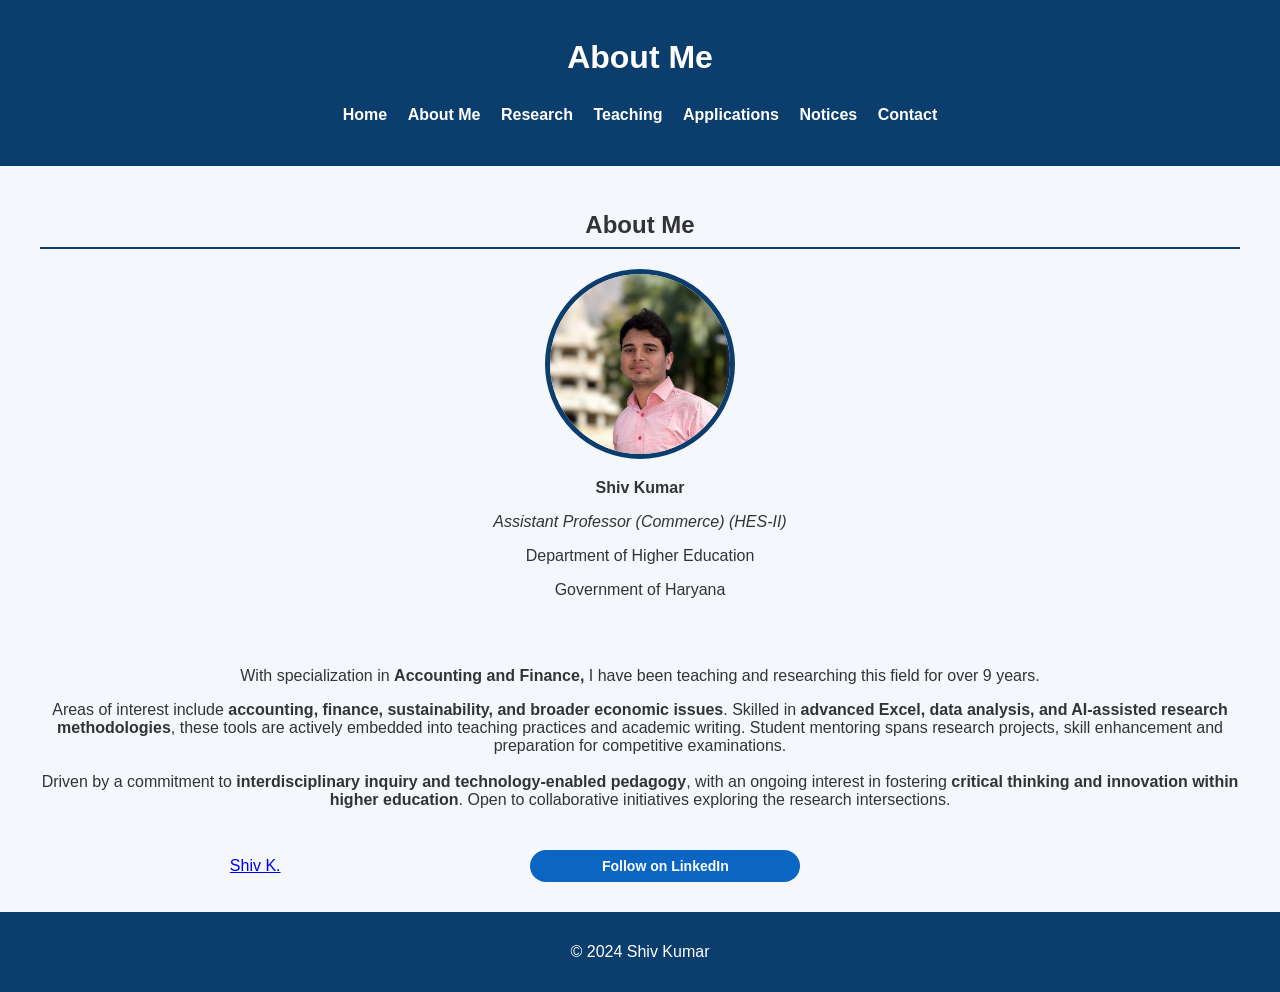
==== about.html @ 6a3a280c "Update about.html" ====
<!DOCTYPE html>
<html lang="en">
<head>
    <meta charset="UTF-8">
    <meta name="viewport" content="width=device-width, initial-scale=1.0">
    <title>About Me - Shiv Kumar</title>
    <link rel="stylesheet" href="styles.css">
</head>
<body>
    <header>
        <h1>About Me</h1>
        <nav>
            <ul>
                <li><a href="index.html">Home</a></li>
                <li><a href="about.html">About Me</a></li>
                <li><a href="research.html">Research</a></li>
                <li><a href="teaching.html">Teaching</a></li>
                <li><a href="applications.html">Applications</a></li>
                <li><a href="notices.html">Notices</a></li> 
                <li><a href="contact.html">Contact</a></li>
            </ul>
        </nav>
    </header>

    <section id="about">
        <center>
        <h2>About Me</h2>
        <img src="your-image.jpg" alt="Your Image" class="profile-photo">
        <p><strong>Shiv Kumar</strong><p/> 
        <p><em>Assistant Professor (Commerce) (HES-II)</em></p>
        <p>Department of Higher Education</p>
        <p>Government of Haryana</p>
        <br></br>
        <p>With specialization in <strong>Accounting and Finance,</strong> I have been teaching and researching this field for over 9 years.</p>
        <p>Areas of interest include <strong>accounting, finance, sustainability, and broader economic issues</strong>. Skilled in <strong>advanced Excel, data analysis, and AI-assisted research methodologies</strong>, these tools are actively embedded into teaching practices and academic writing. Student mentoring spans research projects, skill enhancement and preparation for competitive examinations.<br /><br />Driven by a commitment to <strong>interdisciplinary inquiry and technology-enabled pedagogy</strong>, with an ongoing interest in fostering <strong>critical thinking and innovation within higher education</strong>. Open to collaborative initiatives exploring the research intersections.</p>
        </center>
    </section>

<div class="social-section">

  <!-- LinkedIn Badge -->
  <script src="https://platform.linkedin.com/badges/js/profile.js" async defer></script>

  <div class="badge-base LI-profile-badge"
       data-locale="en_US"
       data-size="medium"
       data-theme="light"
       data-type="HORIZONTAL"
       data-vanity="hrcshiv"
       data-version="v1">
    <a class="badge-base__link LI-simple-link"
       href="https://in.linkedin.com/in/hrcshiv?trk=profile-badge">
      Shiv K.
    </a>
  </div>

  <!-- LinkedIn Follow Button -->
  <a class="libutton"
     href="https://www.linkedin.com/comm/mynetwork/discovery-see-all?usecase=PEOPLE_FOLLOWS&followMember=hrcshiv"
     target="_blank"
     rel="noopener noreferrer">
    Follow on LinkedIn
  </a>

  <!-- YouTube Subscribe -->
  <script src="https://apis.google.com/js/platform.js"></script>

  <div class="g-ytsubscribe"
       data-channelid="UCrktvD3_mCuUbPyPjYehIvA"
       data-layout="full"
       data-theme="light"
       data-count="hidden">
  </div>

</div>

<style>
.social-section {
    display: flex;
    flex-direction: row;
    align-items: center;
    justify-content: center;
    gap: 20px;
    width: 100%;
    text-align: center;
}

.badge-base {
    margin-bottom: -50px;
}

    
.libutton {
    display: flex;
    justify-content: center;
    align-items: center;
    width: 270px;
    height: 32px;
    border-radius: 16px;
    background: #0A66C2;
    color: #fff !important;
    text-decoration: none !important;
    font-family: "SF Pro Text", Helvetica, sans-serif;
    font-size: 14px;
    font-weight: 600;
    transition: background 0.2s ease;
}

.libutton:hover {
    background: #004182;
}

/* Ensure embedded widgets are centered */
.badge-base,
.g-ytsubscribe {
    margin: 0 auto;
}
</style>
    
    
    <footer>
        <p>&copy; 2024 Shiv Kumar</p>
    </footer>
</body>
</html>
---- styles.css ----
body{font-family:Segoe UI,Arial,sans-serif;margin:0;background:#f4f7fb;color:#333}
header{background:#0b3d6d;color:#fff;padding:18px;text-align:center;position:sticky;top:0}
nav ul{list-style:none;padding:0}nav li{display:inline-block;margin:8px}nav a{color:#fff;text-decoration:none;font-weight:600}
.hero{text-align:center;padding:40px 20px;background:white}.profile-photo{width:180px;height:180px;border-radius:50%;border:5px solid #0b3d6d}.tag{color:#555}
.buttons a{display:inline-block;margin:8px;padding:10px 18px;background:#0b3d6d;color:#fff;text-decoration:none;border-radius:6px}
.cards{display:grid;grid-template-columns:repeat(auto-fit,minmax(180px,1fr));gap:15px;max-width:1000px;margin:25px auto}.card{background:#fff;padding:20px;border-radius:10px;box-shadow:0 2px 8px rgba(0,0,0,.1);text-align:center}
section{padding:25px;max-width:1200px;margin:auto}iframe{width:100%;max-width:1160px;height:900px;border:none}
footer{background:#0b3d6d;color:#fff;text-align:center;padding:15px;margin-top:30px}h2{border-bottom:2px solid #0b3d6d;padding-bottom:8px}
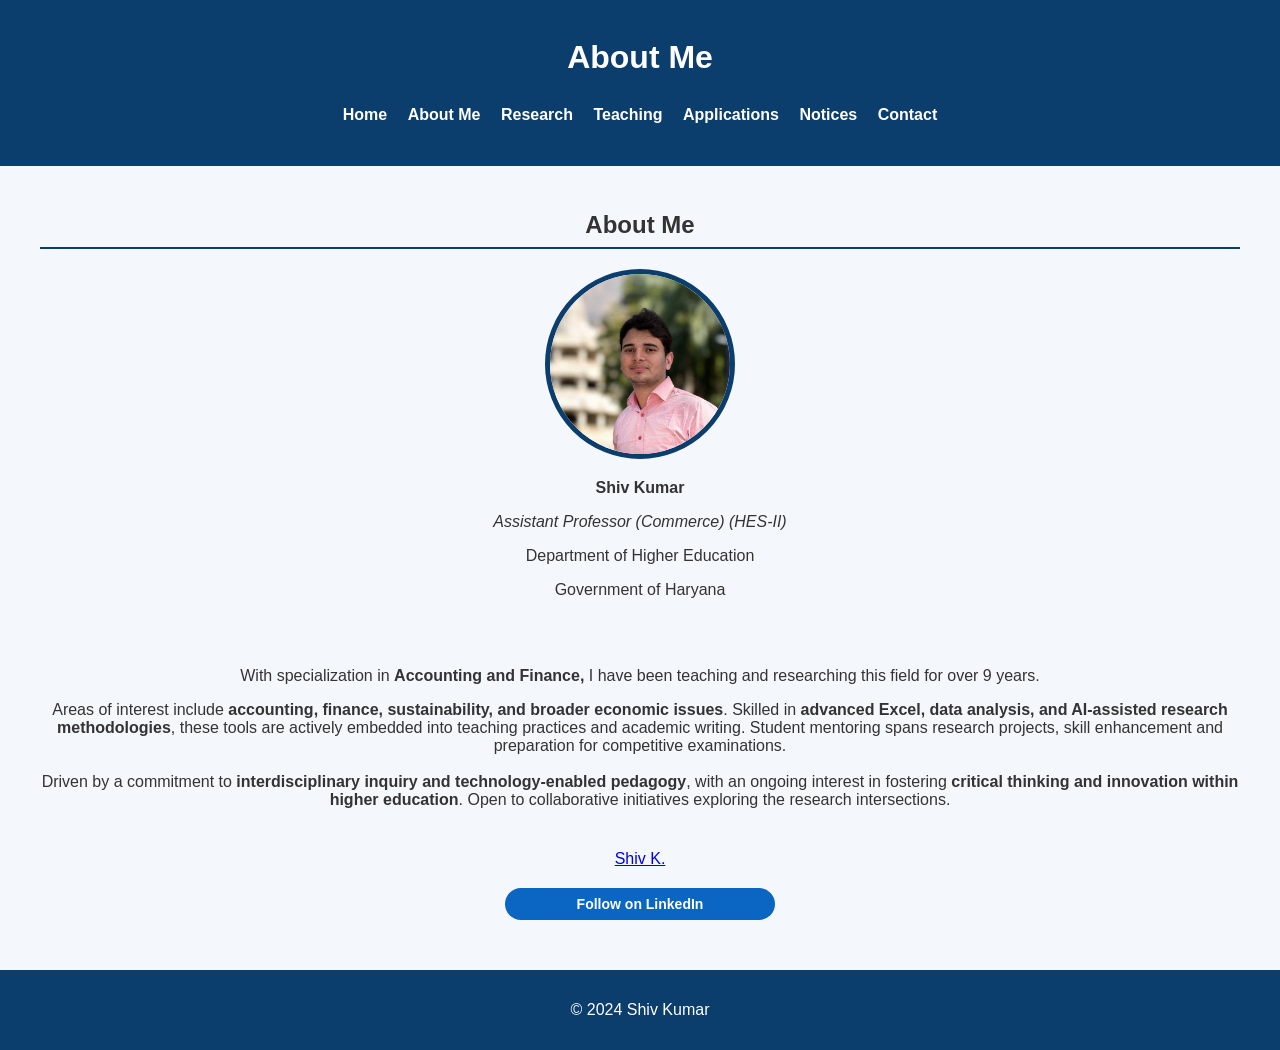
==== commit ce9c82d2: "Update about.html" ====
--- a/about.html
+++ b/about.html
@@ -77,7 +77,7 @@
 <style>
 .social-section {
     display: flex;
-    flex-direction: row;
+    flex-direction: column;
     align-items: center;
     justify-content: center;
     gap: 20px;
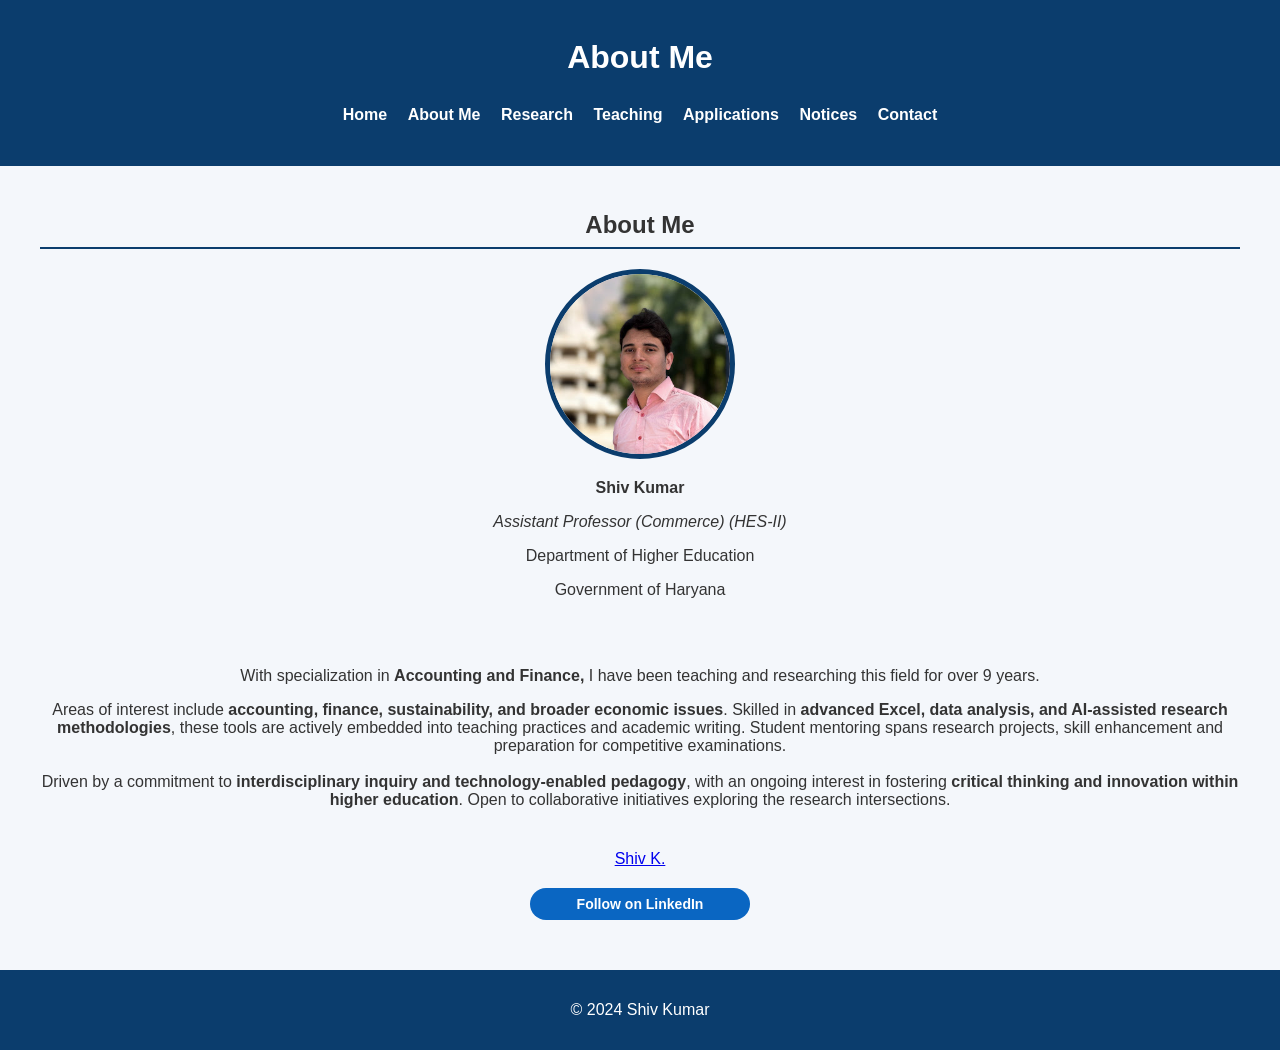
==== commit 07264c3d: "Update about.html" ====
--- a/about.html
+++ b/about.html
@@ -43,7 +43,7 @@
 
   <div class="badge-base LI-profile-badge"
        data-locale="en_US"
-       data-size="medium"
+       data-size="small"
        data-theme="light"
        data-type="HORIZONTAL"
        data-vanity="hrcshiv"
@@ -86,7 +86,7 @@
 }
 
 .badge-base {
-    margin-bottom: -50px;
+    margin-bottom: -20px;
 }
 
     
@@ -94,7 +94,7 @@
     display: flex;
     justify-content: center;
     align-items: center;
-    width: 270px;
+    width: 220px;
     height: 32px;
     border-radius: 16px;
     background: #0A66C2;
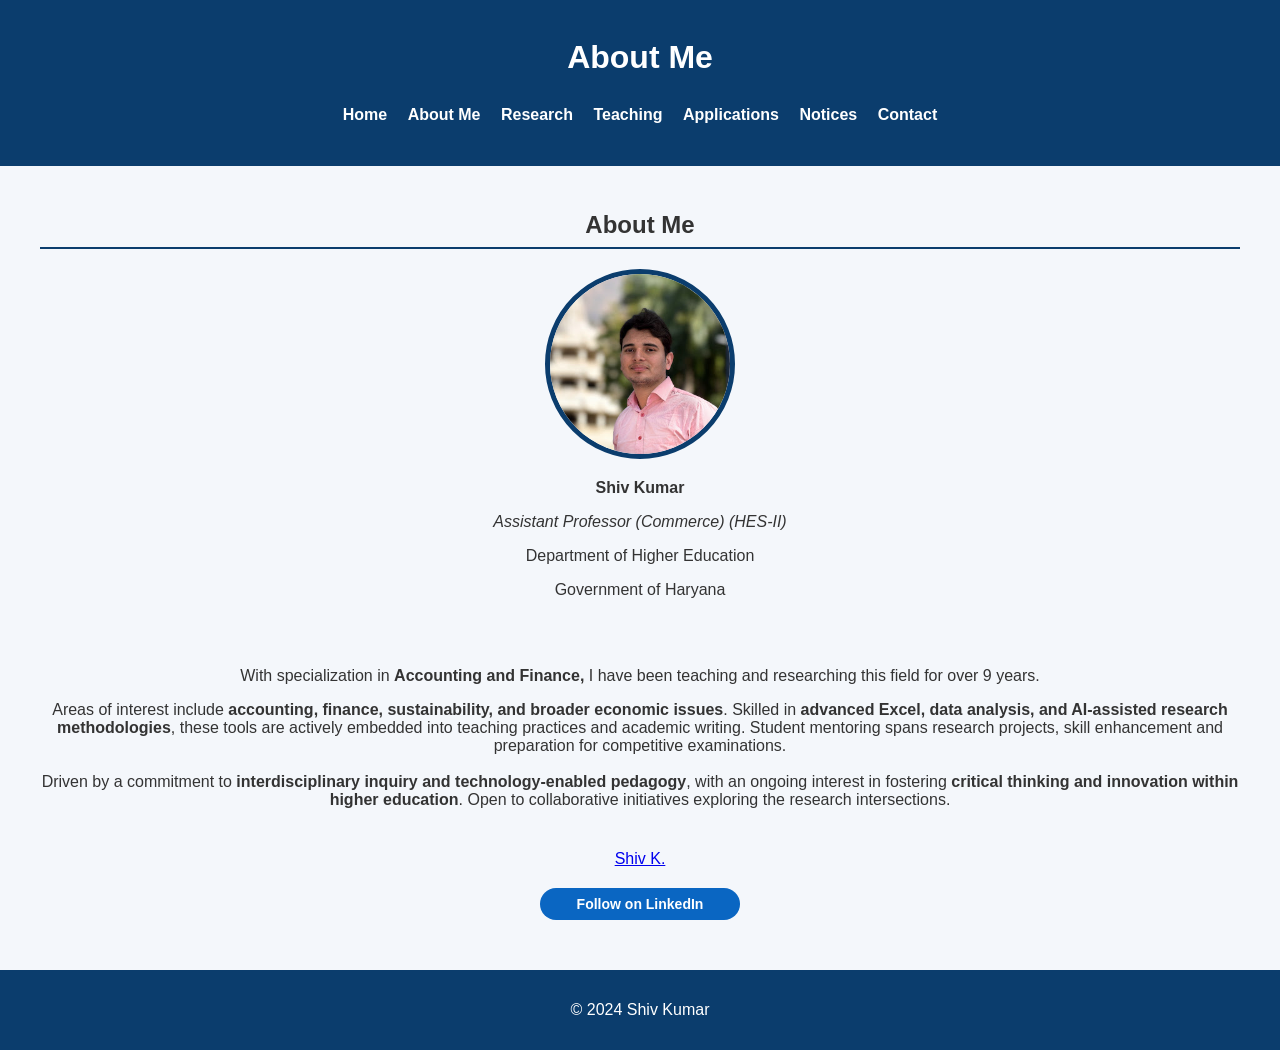
==== commit 45f57f2a: "Fix HTML encoding issues in about.html" ====
--- a/about.html
+++ b/about.html
@@ -94,7 +94,7 @@
     display: flex;
     justify-content: center;
     align-items: center;
-    width: 220px;
+    width: 200px;
     height: 32px;
     border-radius: 16px;
     background: #0A66C2;
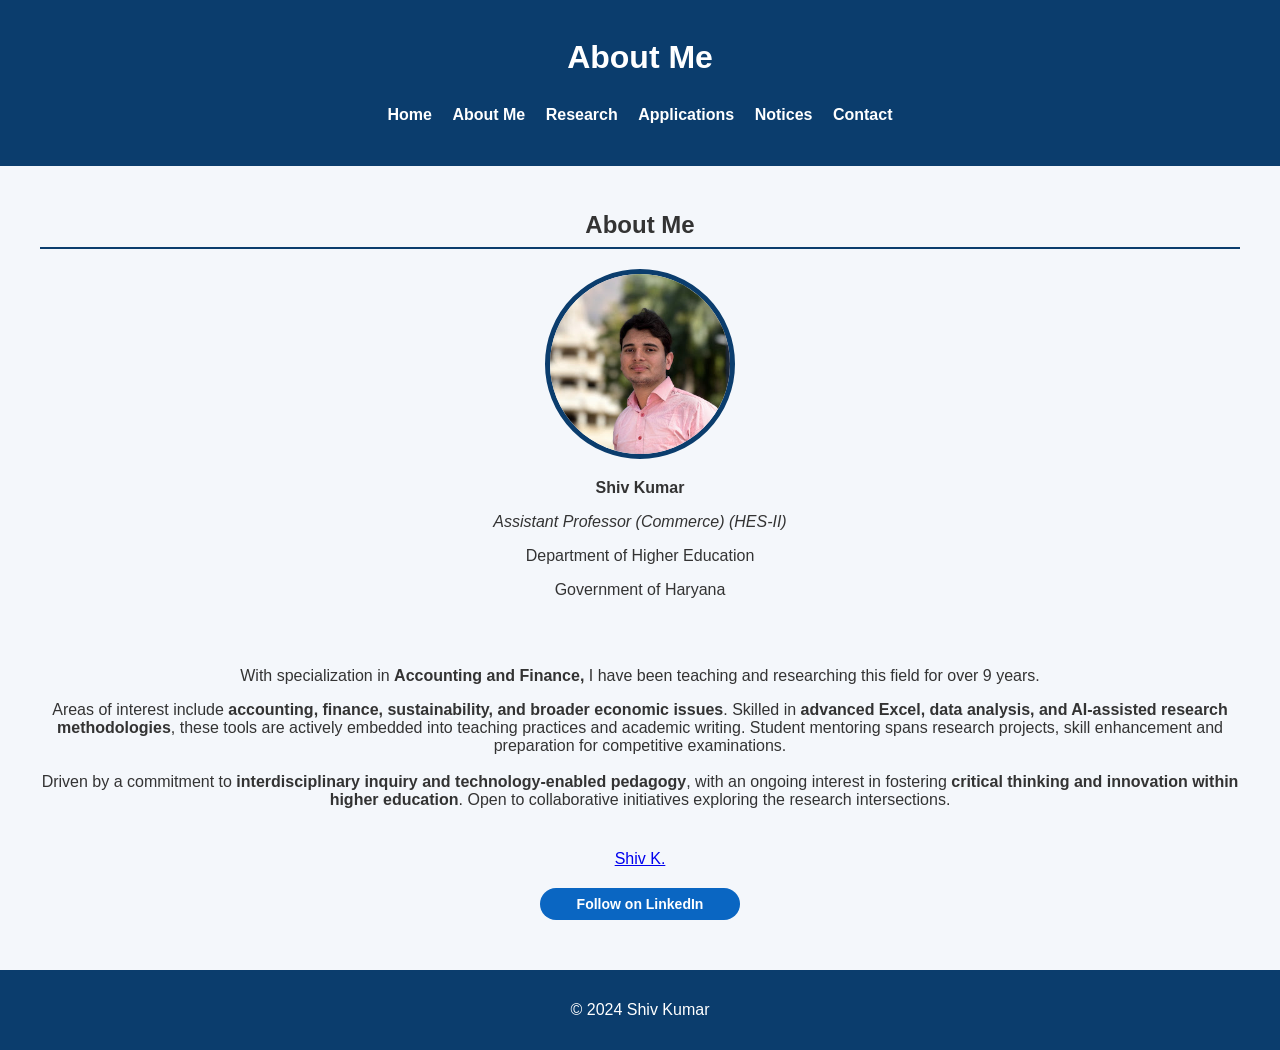
==== commit f639510f: "Update about.html" ====
--- a/about.html
+++ b/about.html
@@ -14,7 +14,6 @@
                 <li><a href="index.html">Home</a></li>
                 <li><a href="about.html">About Me</a></li>
                 <li><a href="research.html">Research</a></li>
-                <li><a href="teaching.html">Teaching</a></li>
                 <li><a href="applications.html">Applications</a></li>
                 <li><a href="notices.html">Notices</a></li> 
                 <li><a href="contact.html">Contact</a></li>
@@ -43,7 +42,7 @@
 
   <div class="badge-base LI-profile-badge"
        data-locale="en_US"
-       data-size="small"
+       data-size="medium"
        data-theme="light"
        data-type="HORIZONTAL"
        data-vanity="hrcshiv"
@@ -86,7 +85,7 @@
 }
 
 .badge-base {
-    margin-bottom: -20px;
+    margin-bottom: -25px;
 }
 
     
--- a/styles.css
+++ b/styles.css
@@ -6,3 +6,30 @@
 .cards{display:grid;grid-template-columns:repeat(auto-fit,minmax(180px,1fr));gap:15px;max-width:1000px;margin:25px auto}.card{background:#fff;padding:20px;border-radius:10px;box-shadow:0 2px 8px rgba(0,0,0,.1);text-align:center}
 section{padding:25px;max-width:1200px;margin:auto}iframe{width:100%;max-width:1160px;height:900px;border:none}
 footer{background:#0b3d6d;color:#fff;text-align:center;padding:15px;margin-top:30px}h2{border-bottom:2px solid #0b3d6d;padding-bottom:8px}
+
+table {
+    border-collapse: collapse;
+    width: 80%;
+    margin: 20px auto;
+}
+
+th, td {
+    border: 1px solid #ccc;
+    padding: 10px;
+}
+
+/* Center aligned headings */
+th {
+    text-align: center;
+    background-color: #f2f2f2;
+}
+
+/* Left aligned table content */
+td {
+    text-align: left;
+}
+
+/* Right aligned date/year column */
+.date {
+    text-align: right;
+}
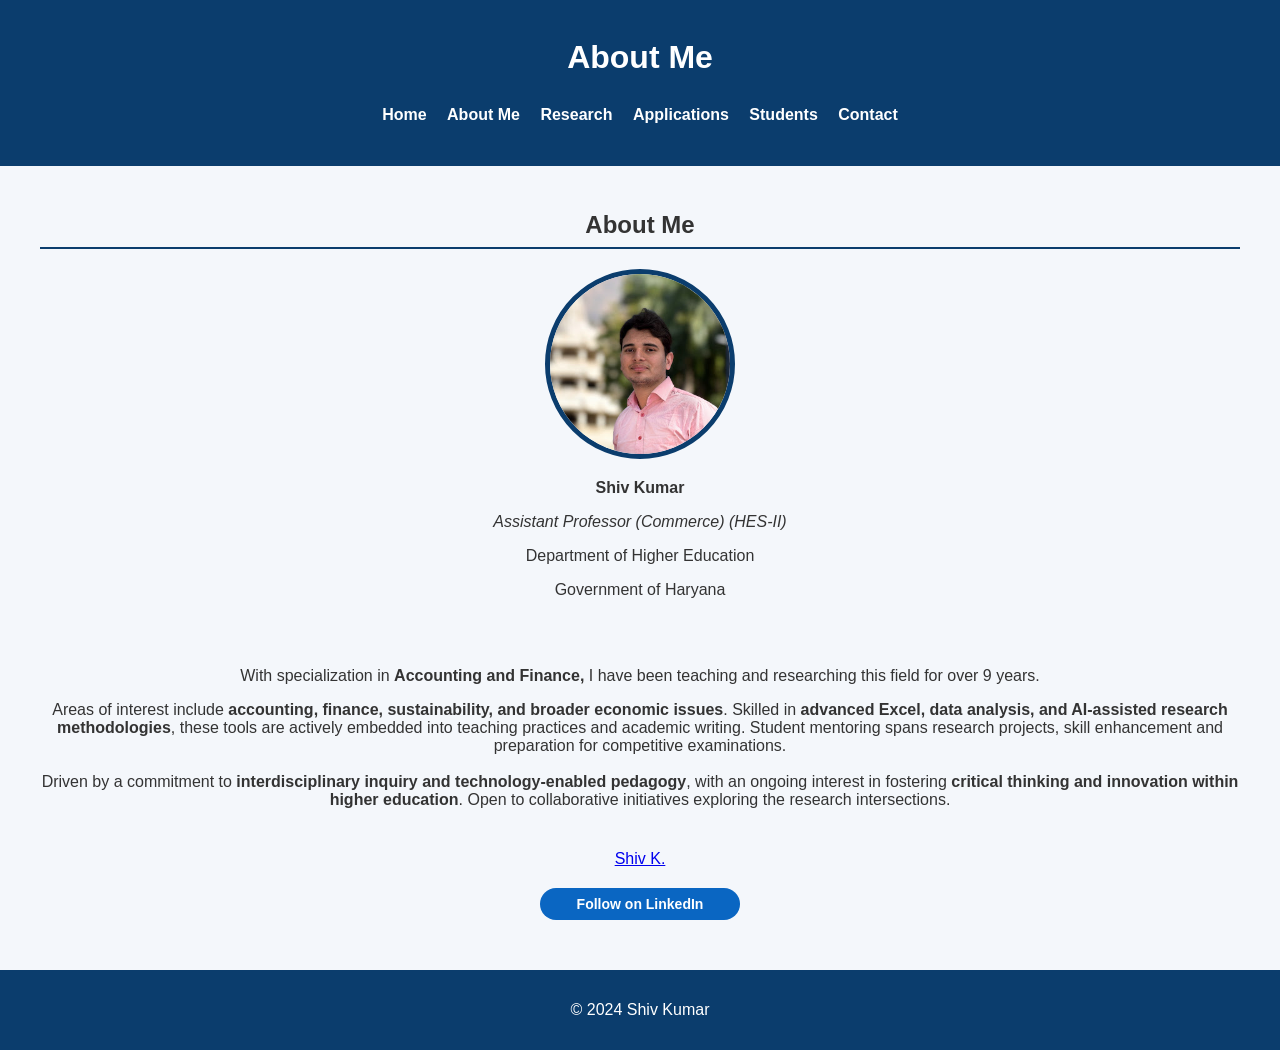
==== commit aaa1b7f9: "Update about.html" ====
--- a/about.html
+++ b/about.html
@@ -15,7 +15,7 @@
                 <li><a href="about.html">About Me</a></li>
                 <li><a href="research.html">Research</a></li>
                 <li><a href="applications.html">Applications</a></li>
-                <li><a href="notices.html">Notices</a></li> 
+                <li><a href="students.html">Students</a></li>
                 <li><a href="contact.html">Contact</a></li>
             </ul>
         </nav>
